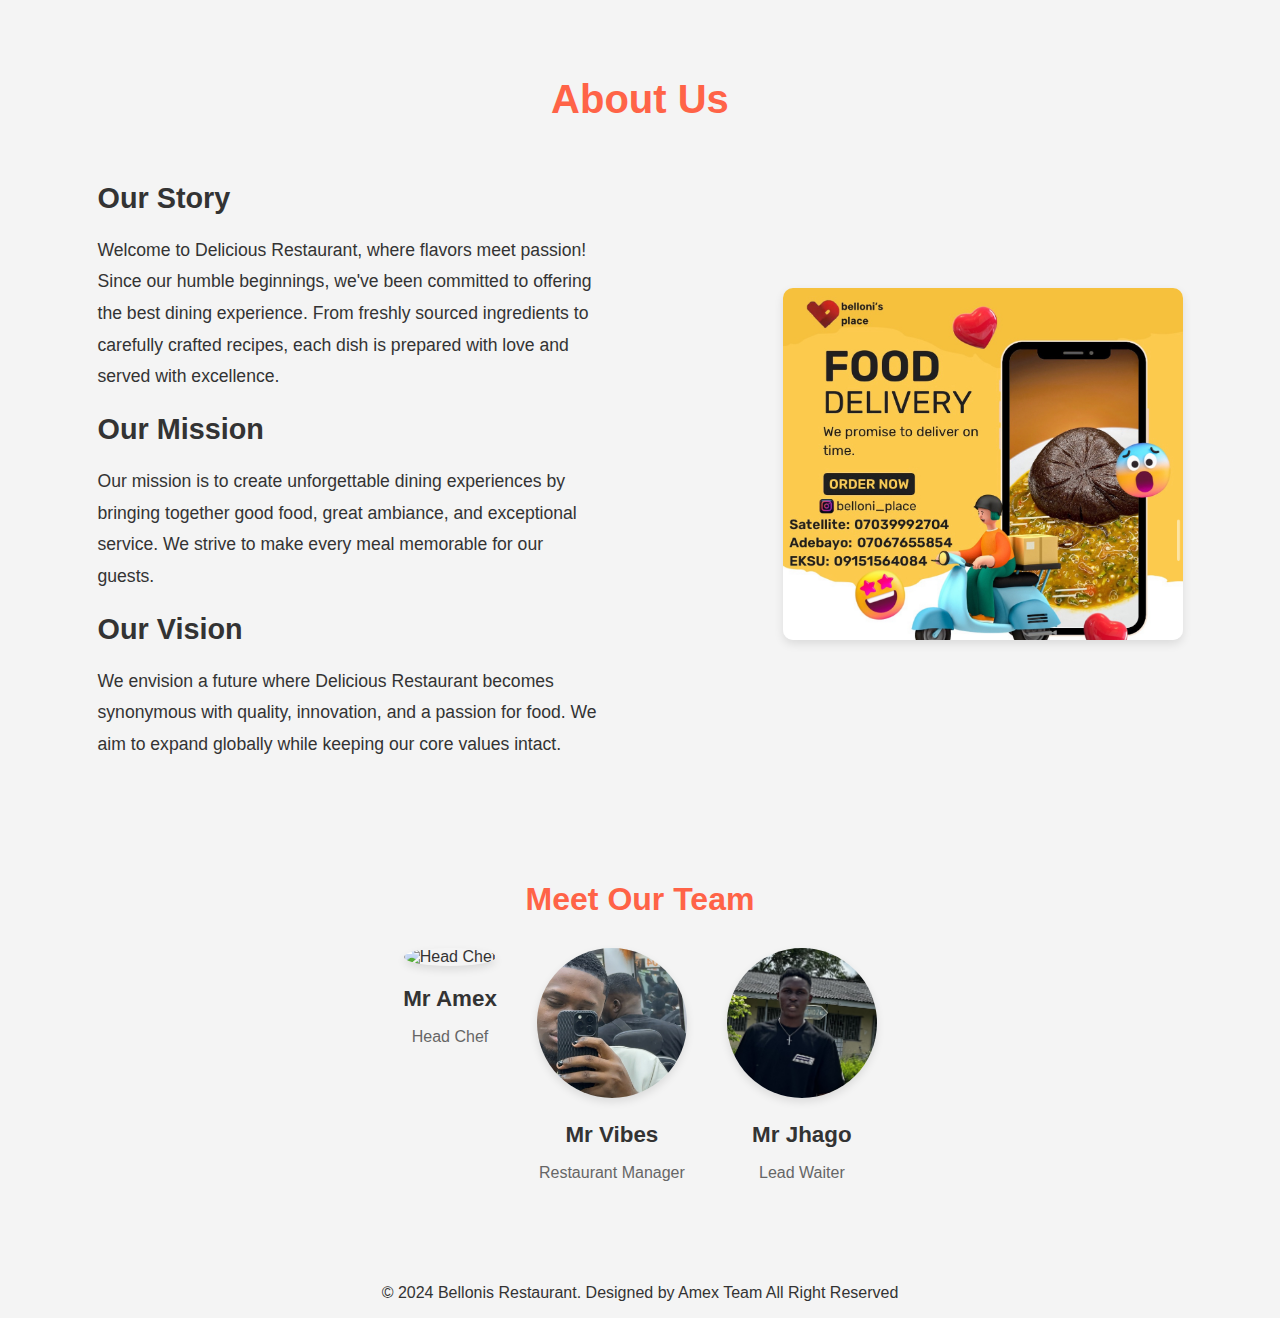
==== about.html @ e288bd01 "Add files via upload" ====
<!DOCTYPE html>
<html lang="en">
<head>
    <meta charset="UTF-8">
    <meta name="viewport" content="width=device-width, initial-scale=1.0">
    <title>About Us</title>
    <link rel="stylesheet" href="styles.css">
</head>
<body>

    <section id="about-us">
        <h1>About Us</h1>
        <div class="about-content">
            <div class="about-text">
                <h2>Our Story</h2>
                <p>Welcome to Delicious Restaurant, where flavors meet passion! Since our humble beginnings, we've been committed to offering the best dining experience. From freshly sourced ingredients to carefully crafted recipes, each dish is prepared with love and served with excellence.</p>
                
                <h2>Our Mission</h2>
                <p>Our mission is to create unforgettable dining experiences by bringing together good food, great ambiance, and exceptional service. We strive to make every meal memorable for our guests.</p>

                <h2>Our Vision</h2>
                <p>We envision a future where Delicious Restaurant becomes synonymous with quality, innovation, and a passion for food. We aim to expand globally while keeping our core values intact.</p>
            </div>

            <div class="about-image">
                <img src="Image/bellonis.jpeg" alt="Bellonis Restaurant">
            </div>
        </div>

        <div class="team-section">
            <h2>Meet Our Team</h2>
            <div class="team-members">
                <div class="team-member">
                    <img src="Image/Amex.png" alt="Head Chef">
                    <h3>Mr Amex</h3>
                    <p>Head Chef</p>
                </div>
                <div class="team-member">
                    <img src="Image/Vibes.png" alt="Restaurant Manager">
                    <h3>Mr Vibes</h3>
                    <p>Restaurant Manager</p>
                </div>
                <div class="team-member">
                    <img src="Image/Jhago.png" alt="Lead Waiter">
                    <h3>Mr Jhago</h3>
                    <p>Lead Waiter</p>
                </div>
            </div>
        </div>
    </section>
    <footer>
        <p>&copy; 2024 Bellonis Restaurant. Designed by Amex Team All Right Reserved</p>
    </footer>

    <script src="script.js"></script>
</body>
</html>
---- styles.css ----
/* General Styling */
body {
    font-family: 'Poppins', sans-serif;
    margin: 0;
    padding: 0;
    background-color: #f4f4f4;
    color: #333;
    text-align: center;
}

/* Header Styling */
header {
    background: linear-gradient(rgba(0, 0, 0, 0.6), rgba(0, 0, 0, 0.6)), url('restaurant-header.jpg') no-repeat center center/cover;
    color: #fff;
    text-align: center;
    padding: 80px 0;
    position: relative;
}

header h1 {
    font-size: 3rem;
    font-weight: 700;
    letter-spacing: 3px;
    text-transform: uppercase;
    margin: 0;
}
h2 {
    margin: 20px 0;
}


/* Navigation */
nav ul {
    list-style-type: none;
    padding: 0;
    display: flex;
    justify-content: center;
    gap: 20px;
}

nav ul li {
    display: inline;
}

nav ul li a {
    color: #fff;
    text-decoration: none;
    font-size: 1.2rem;
    text-transform: uppercase;
    padding: 10px 20px;
    border-radius: 5px;
    transition: background-color 0.3s ease-in-out;
}

nav ul li a:hover {
    background-color: #ff6347;
}


.navbar {
    display: flex;
    align-items: center;
    justify-content: space-between;
    max-width: 1200px;
    margin: 0 auto;
    padding: 0 20px;
}

.logo img {
    width: 120px;
    height: auto;
}

.nav-links {
    list-style-type: none;
    margin: 0;
    padding: 0;
    display: flex;
    gap: 20px;
}

.nav-links li {
    display: inline;
}

.nav-links a {
    color: white;
    text-decoration: none;
    padding: 10px 15px;
    border-radius: 5px;
}

.nav-links a:hover,
.nav-links a.active {
    background-color: #ff6347;
}
/* Slider */
/* Slider Styling */
.slider {
    position: relative;
    max-width: 100%;
    height: 400px;
    margin: 20px auto;
    overflow: hidden;
    border-radius: 10px;
    box-shadow: 0 4px 10px rgba(0, 0, 0, 0.1);
}

.slide {
    display: none;
    position: absolute;
    width: 100%;
    height: 100%;
    top: 0;
    left: 0;
    animation: fadeIn 1s ease-in-out;
}

.slide img {
    width: 100%;
    height: 100%;
    object-fit: cover;
    border-radius: 10px;
}

/* Show the current slide */
.slide.current {
    display: block;
}

/* Caption Styling */
.caption {
    position: absolute;
    bottom: 30px;
    left: 50px;
    color: white;
    text-shadow: 2px 2px 4px rgba(0, 0, 0, 0.7);
    font-family: 'Poppins', sans-serif;
}

.caption h2 {
    font-size: 2.5rem;
    margin: 0;
}

.caption p {
    font-size: 1.2rem;
    margin: 5px 0 0;
}

/* Animation for smooth fading */
@keyframes fadeIn {
    from {
        opacity: 0;
    }
    to {
        opacity: 1;
    }
}


/* Menu Section */
/* Menu Section */
#menu {
    background-color: #fff;
    padding: 50px 0;
    text-align: center;
}

#menu h2 {
    font-size: 2.5rem;
    color: #ff6347;
    margin-bottom: 20px;
}

.menu-items {
    display: flex;
    justify-content: space-around;
    flex-wrap: wrap;
    gap: 20px;
}

.menu-item {
    display: flex;
    flex-direction: column;
    align-items: center;
    width: 250px;
    border: 1px solid #eee;
    padding: 20px;
    background-color: white;
    border-radius: 10px;
    box-shadow: 0 4px 8px rgba(0, 0, 0, 0.1);
    transition: transform 0.3s ease-in-out, box-shadow 0.3s ease-in-out;
}

.menu-item:hover {
    transform: translateY(-10px);
    box-shadow: 0 8px 16px rgba(0, 0, 0, 0.2);
}

/* Image Styling */
.menu-item img {
    width: 100%;
    height: 150px;
    object-fit: cover;
    border-radius: 10px;
    margin-bottom: 15px;
}

.menu-item-details {
    text-align: center;
}

.menu-item h3 {
    font-size: 1.5rem;
    margin-bottom: 10px;
}

.menu-item p {
    font-size: 1.2rem;
    color: #ff6347;
    margin-bottom: 15px;
}

button.add-to-cart {
    background-color: #ff6347;
    color: white;
    font-size: 1rem;
    padding: 10px 20px;
    border: none;
    border-radius: 5px;
    cursor: pointer;
    transition: background-color 0.3s ease-in-out;
}

button.add-to-cart:hover {
    background-color: #e5533a;
}




/* About Us Section */
#about-us {
    padding: 50px 0;
}

#about-us h1 {
    font-size: 2.5rem;
    color: #ff6347;
    margin-bottom: 20px;
}

.about-content {
    display: flex;
    justify-content: space-around;
    align-items: center;
    padding: 20px;
    flex-wrap: wrap;
    gap: 30px;
}

.about-text {
    max-width: 500px;
    text-align: left;
}

.about-text h2 {
    font-size: 1.8rem;
    color: #333;
    margin-top: 20px;
}

.about-text p {
    font-size: 1.1rem;
    line-height: 1.8;
    margin: 10px 0;
}

.about-image img {
    width: 400px;
    height: auto;
    border-radius: 10px;
    box-shadow: 0 4px 10px rgba(0, 0, 0, 0.1);
}

/* Team Section */
.team-section {
    margin-top: 50px;
    padding: 20px;
}

.team-section h2 {
    font-size: 2rem;
    color: #ff6347;
    margin-bottom: 30px;
}

.team-members {
    display: flex;
    justify-content: center;
    gap: 40px;
    flex-wrap: wrap;
}

.team-member {
    text-align: center;
    max-width: 200px;
}

.team-member img {
    width: 150px;
    height: 150px;
    object-fit: cover;
    border-radius: 50%;
    box-shadow: 0 4px 8px rgba(0, 0, 0, 0.1);
    margin-bottom: 10px;
}

.team-member h3 {
    margin: 10px 0 5px;
    font-size: 1.4rem;
}

.team-member p {
    color: #666;
}


/* Contact Section */
#contact {
    background-color: #f7f7f7;
    padding: 50px 0;
    text-align: center;
}

#contact h2 {
    font-size: 2.5rem;
    color: #ff6347;
    margin-bottom: 30px;
}

/* Contact Info Styling */
.contact-info {
    display: flex;
    justify-content: space-around;
    flex-wrap: wrap;
    gap: 20px;
    margin-bottom: 30px;
}

.info-item {
    background-color: #fff;
    padding: 20px;
    border-radius: 10px;
    box-shadow: 0 4px 8px rgba(0, 0, 0, 0.1);
    width: 250px;
}

.info-item h3 {
    font-size: 1.5rem;
    margin-bottom: 10px;
}

.info-item p {
    font-size: 1.1rem;
    color: #333;
    margin-bottom: 5px;
}

.info-item a {
    color: #ff6347;
    text-decoration: none;
}

.info-item a:hover {
    text-decoration: underline;
}

/* Newsletter Section Styling */
.newsletter {
    background-color: #fff;
    padding: 30px;
    border-radius: 10px;
    box-shadow: 0 4px 8px rgba(0, 0, 0, 0.1);
    margin: 0 auto;
    max-width: 500px;
}

.newsletter h3 {
    font-size: 1.8rem;
    margin-bottom: 20px;
}

.newsletter form {
    display: flex;
    justify-content: space-between;
    gap: 10px;
}

.newsletter input {
    flex: 1;
    padding: 10px;
    font-size: 1.1rem;
    border: 1px solid #ddd;
    border-radius: 5px;
}

.newsletter button {
    padding: 10px 20px;
    background-color: #ff6347;
    color: white;
    border: none;
    border-radius: 5px;
    cursor: pointer;
    font-size: 1.1rem;
}

.newsletter button:hover {
    background-color: #e5533a;
}


/* Cart Styling */
#cart {
    position: fixed;
    right: 20px;
    top: 20px;
    background-color: #fff;
    padding: 20px;
    border-radius: 10px;
    box-shadow: 0 4px 12px rgba(0, 0, 0, 0.15);
    width: 300px;
    z-index: 10;
}

#cart h2 {
    font-size: 1.5rem;
    margin-bottom: 20px;
}

#cart-items {
    list-style-type: none;
    padding: 0;
    margin: 0 0 20px 0;
}

#cart-items li {
    display: flex;
    justify-content: space-between;
    padding: 10px 0;
    border-bottom: 1px solid #eee;
}

#cart-items li:last-child {
    border-bottom: none;
}

#checkout {
    background-color: #ff6347;
    color: white;
    padding: 10px 20px;
    border: none;
    border-radius: 5px;
    cursor: pointer;
}

#checkout:hover {
    background-color: #e5533a;
}


/* General Styles for the Page */
header {
    
    padding: 1rem 0;
    text-align: center;
    color: white;
}

nav ul {
    list-style-type: none;
    padding: 0;
    margin: 0;
    display: flex;
    justify-content: center;
    gap: 20px;
}

nav ul li {
    position: relative; /* Important for dropdown positioning */
}

nav ul li a {
    color: white;
    text-decoration: none;
    padding: 10px 20px;
    display: inline-block;
    font-size: 1.2rem;
}

nav ul li a:hover {
    background-color: #ff6347;
    border-radius: 5px;
}




#cart ul {
    list-style-type: none;
    padding: 0;
}

#cart ul li {
    padding: 10px 0;
    border-bottom: 1px solid #ddd;
}

/* Quantity Input Styling */
input.quantity {
    width: 50px;
    padding: 5px;
    font-size: 1rem;
    margin-right: 10px;
    text-align: center;
    border: 1px solid #ddd;
    border-radius: 5px;
}

/* Dropdown Button in the Navigation */
.dropdown .dropbtn {
    background-color: inherit;
    color: white;
    padding: 10px 20px;
    font-size: 1.2rem;
    border: none;
    cursor: pointer;
}

.dropdown:hover .dropbtn {
    background-color: #ff6347;
    border-radius: 5px;
}

/* Dropdown Content */
.dropdown-content {
    display: none;
    position: absolute;
    background-color: #fff;
    min-width: 160px;
    box-shadow: 0 8px 16px rgba(0, 0, 0, 0.1);
    z-index: 1;
    top: 100%; /* Position below the parent */
    left: 0;
    border-radius: 5px;
}

.dropdown-content a {
    color: #333;
    padding: 12px 16px;
    text-decoration: none;
    display: block;
    transition: background-color 0.3s ease-in-out;
}

.dropdown-content a:hover {
    background-color: #f1f1f1;
}

/* Show the dropdown on hover */
.dropdown:hover .dropdown-content {
    display: block;
}



/* Back to Top Button Styling */
#back-to-top {
    display: none; /* Hidden by default */
    position: fixed;
    bottom: 20px;
    right: 20px;
    z-index: 1000;
    background-color: #ff6347;
    color: white;
    border: none;
    padding: 15px;
    border-radius: 50%;
    font-size: 18px;
    cursor: pointer;
    box-shadow: 0 4px 8px rgba(0, 0, 0, 0.1);
    transition: background-color 0.3s, transform 0.3s;
}

#back-to-top:hover {
    background-color: #e5533a;
    transform: scale(1.1); /* Slight zoom on hover */
}



/* Responsive Design */
@media (max-width: 768px) {
    nav ul {
        flex-direction: column;
        gap: 10px;
    }

    .menu-items {
        flex-direction: column;
        gap: 20px;
    }

    header h1 {
        font-size: 2.5rem;
    }

    .slider {
        height: 300px;
    }

    .slide {
        line-height: 300px;
        font-size: 1.8rem;
    }

    #cart {
        width: 100%;
        right: 0;
        border-radius: 0;
        box-shadow: none;
    }
    nav ul {
        flex-direction: column;
    }

    .dropdown-content {
        position: relative;
        min-width: 100%;
    }
    .contact-info {
        flex-direction: column;
        align-items: center;
    }

    .info-item {
        width: 100%;
        max-width: 400px;
        margin-bottom: 20px;
    }

    .newsletter {
        max-width: 100%;
    }

    .newsletter form {
        flex-direction: column;
        gap: 20px;
    }
    .menu-items {
        flex-direction: column;
    }

    .navbar {
        flex-direction: column;
        align-items: flex-start;
    }

    .nav-links {
        flex-direction: column;
        align-items: flex-start;
        gap: 10px;
    }

    .logo img {
        width: 100px;
    }

    
}
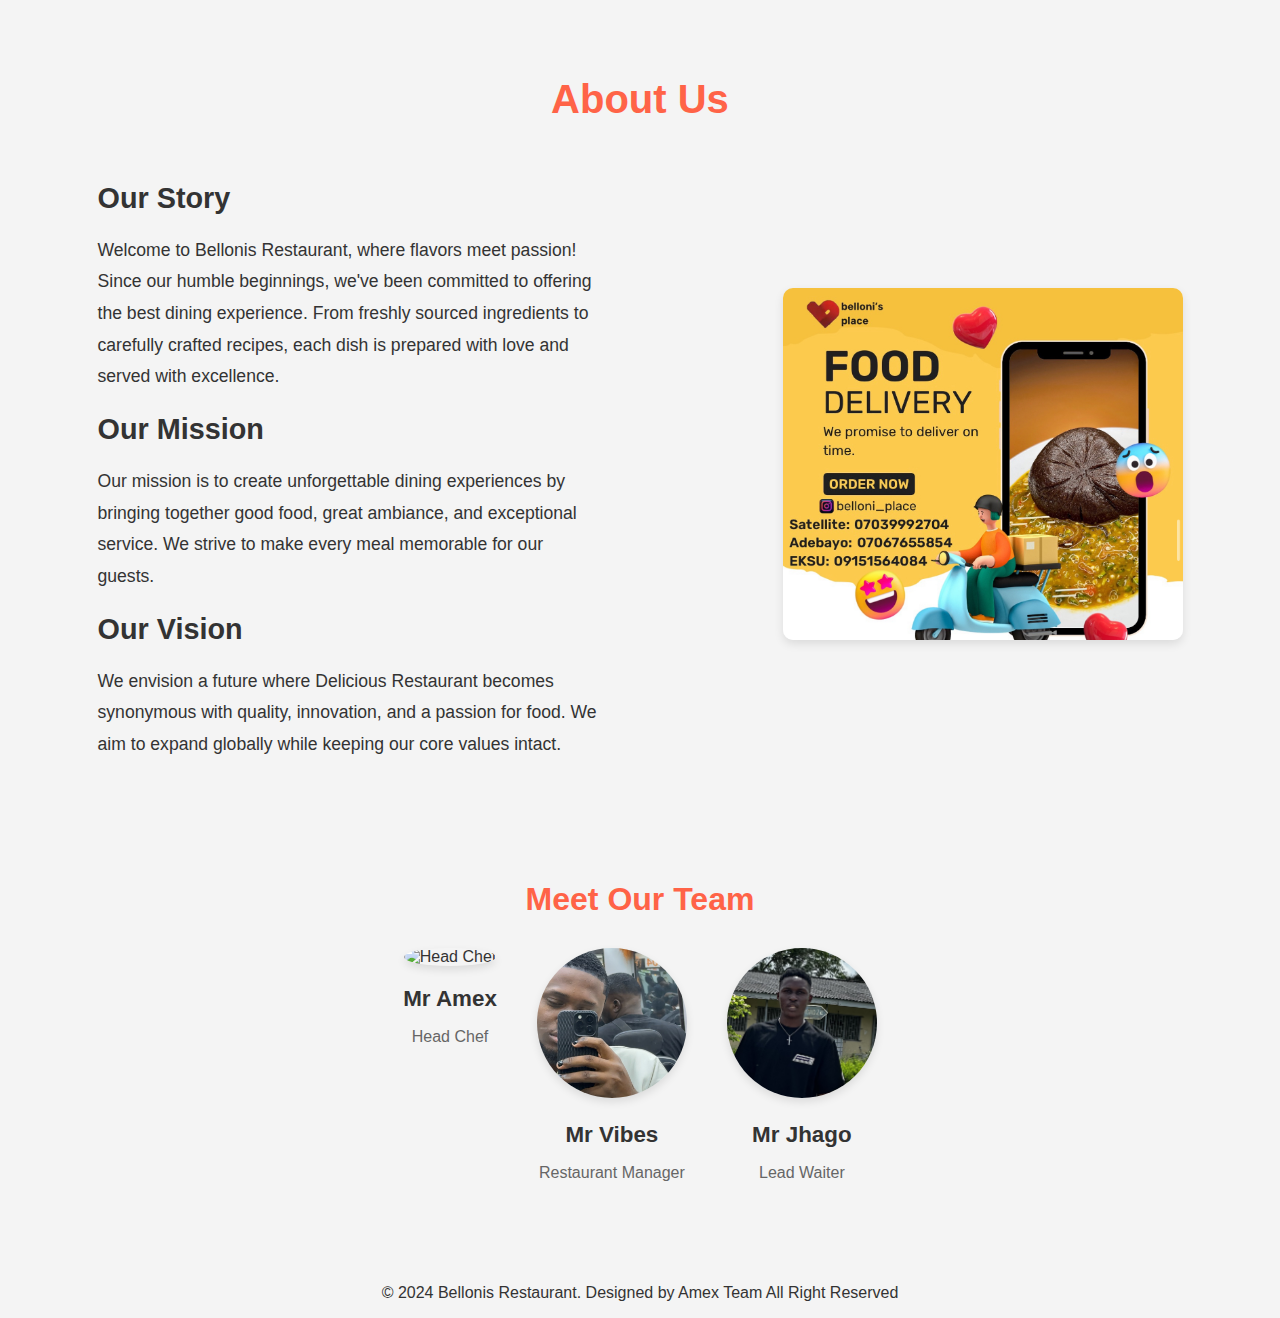
==== commit 3bc100dd: "Update about.html" ====
--- a/about.html
+++ b/about.html
@@ -13,7 +13,7 @@
         <div class="about-content">
             <div class="about-text">
                 <h2>Our Story</h2>
-                <p>Welcome to Delicious Restaurant, where flavors meet passion! Since our humble beginnings, we've been committed to offering the best dining experience. From freshly sourced ingredients to carefully crafted recipes, each dish is prepared with love and served with excellence.</p>
+                <p>Welcome to Bellonis Restaurant, where flavors meet passion! Since our humble beginnings, we've been committed to offering the best dining experience. From freshly sourced ingredients to carefully crafted recipes, each dish is prepared with love and served with excellence.</p>
                 
                 <h2>Our Mission</h2>
                 <p>Our mission is to create unforgettable dining experiences by bringing together good food, great ambiance, and exceptional service. We strive to make every meal memorable for our guests.</p>
